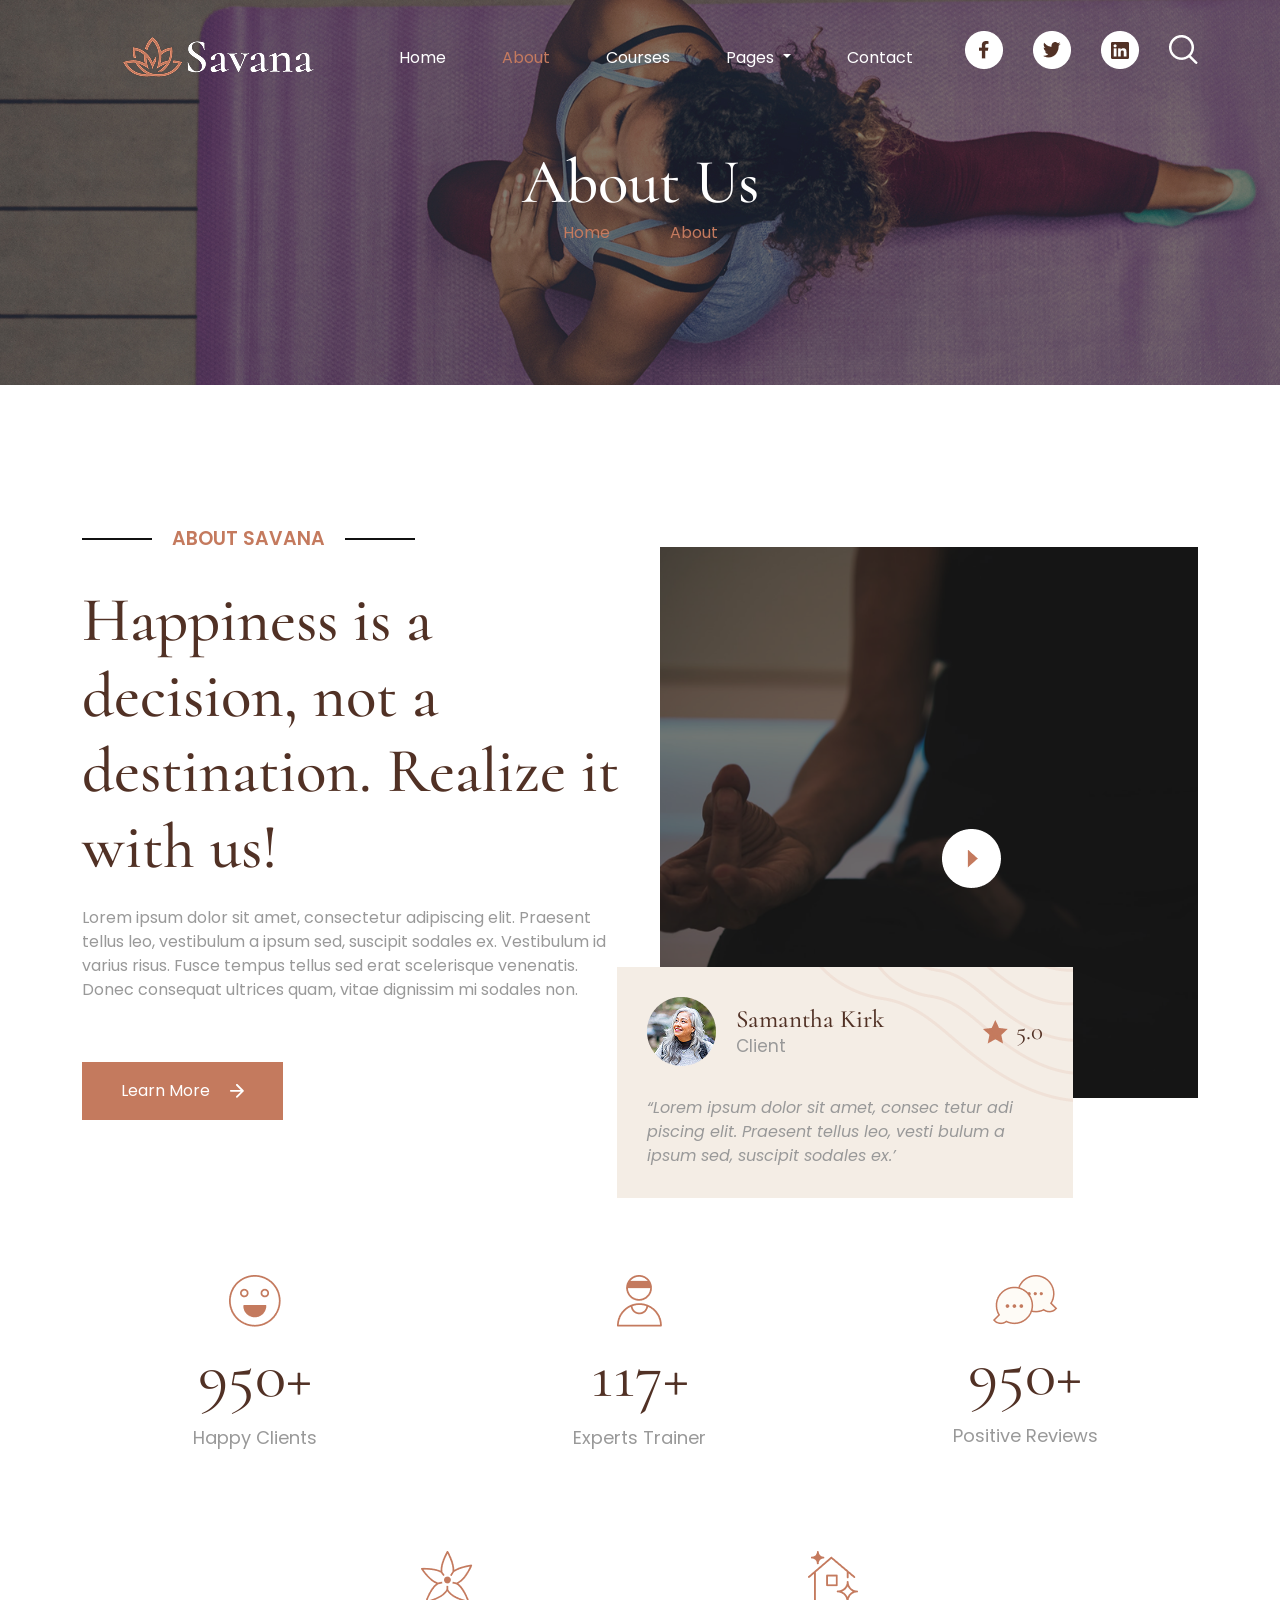
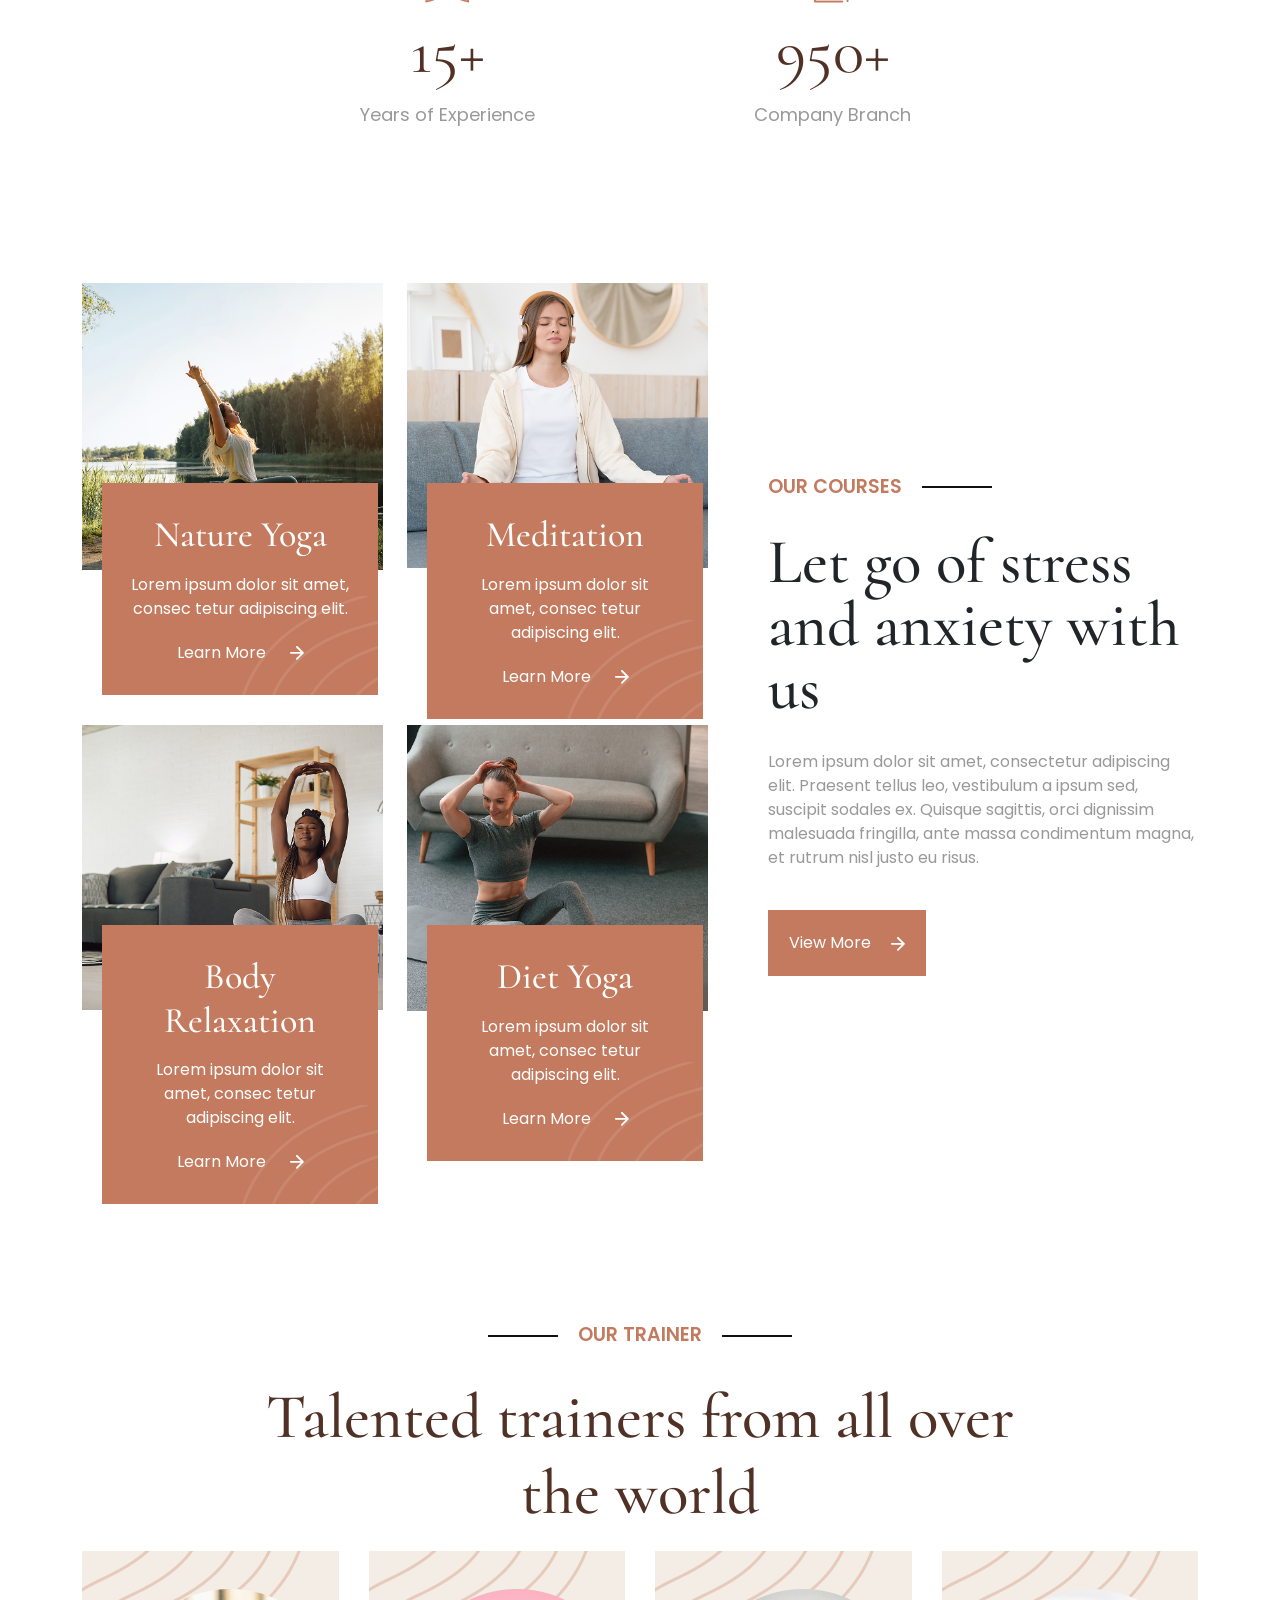
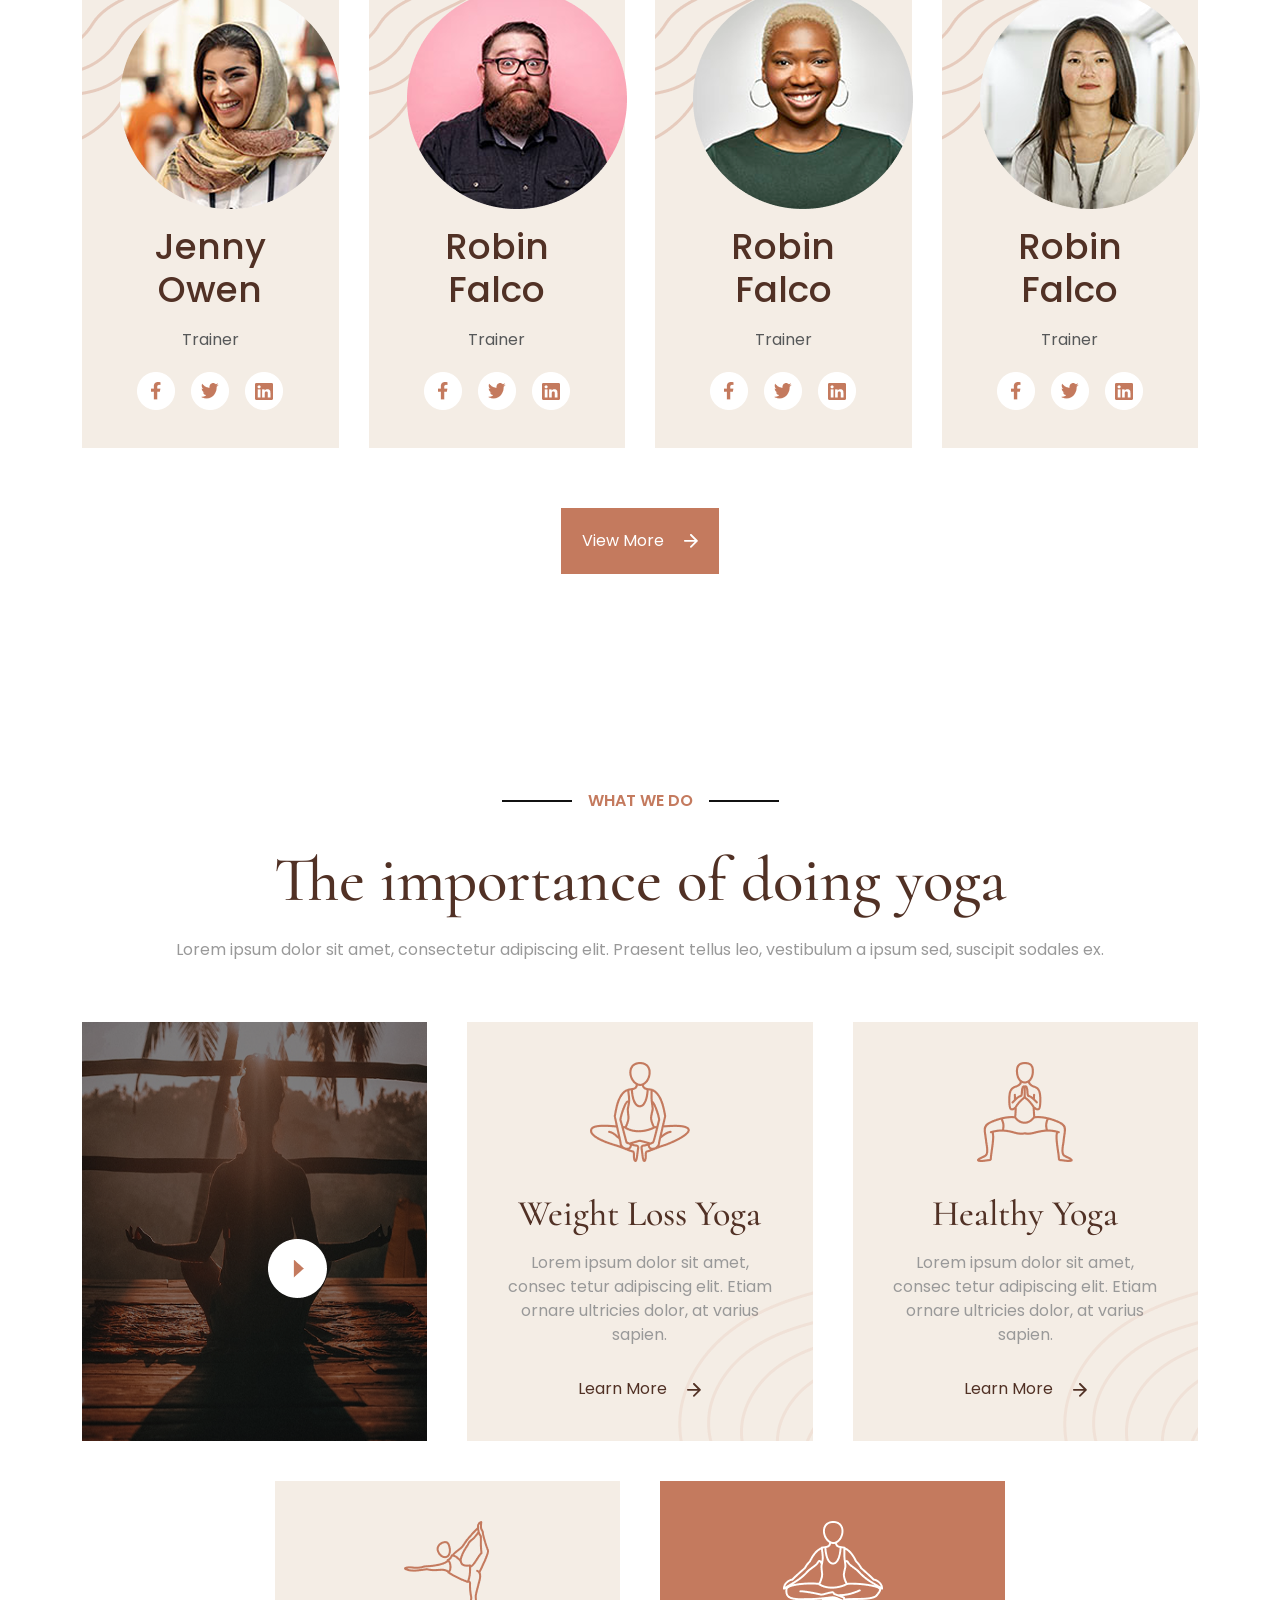
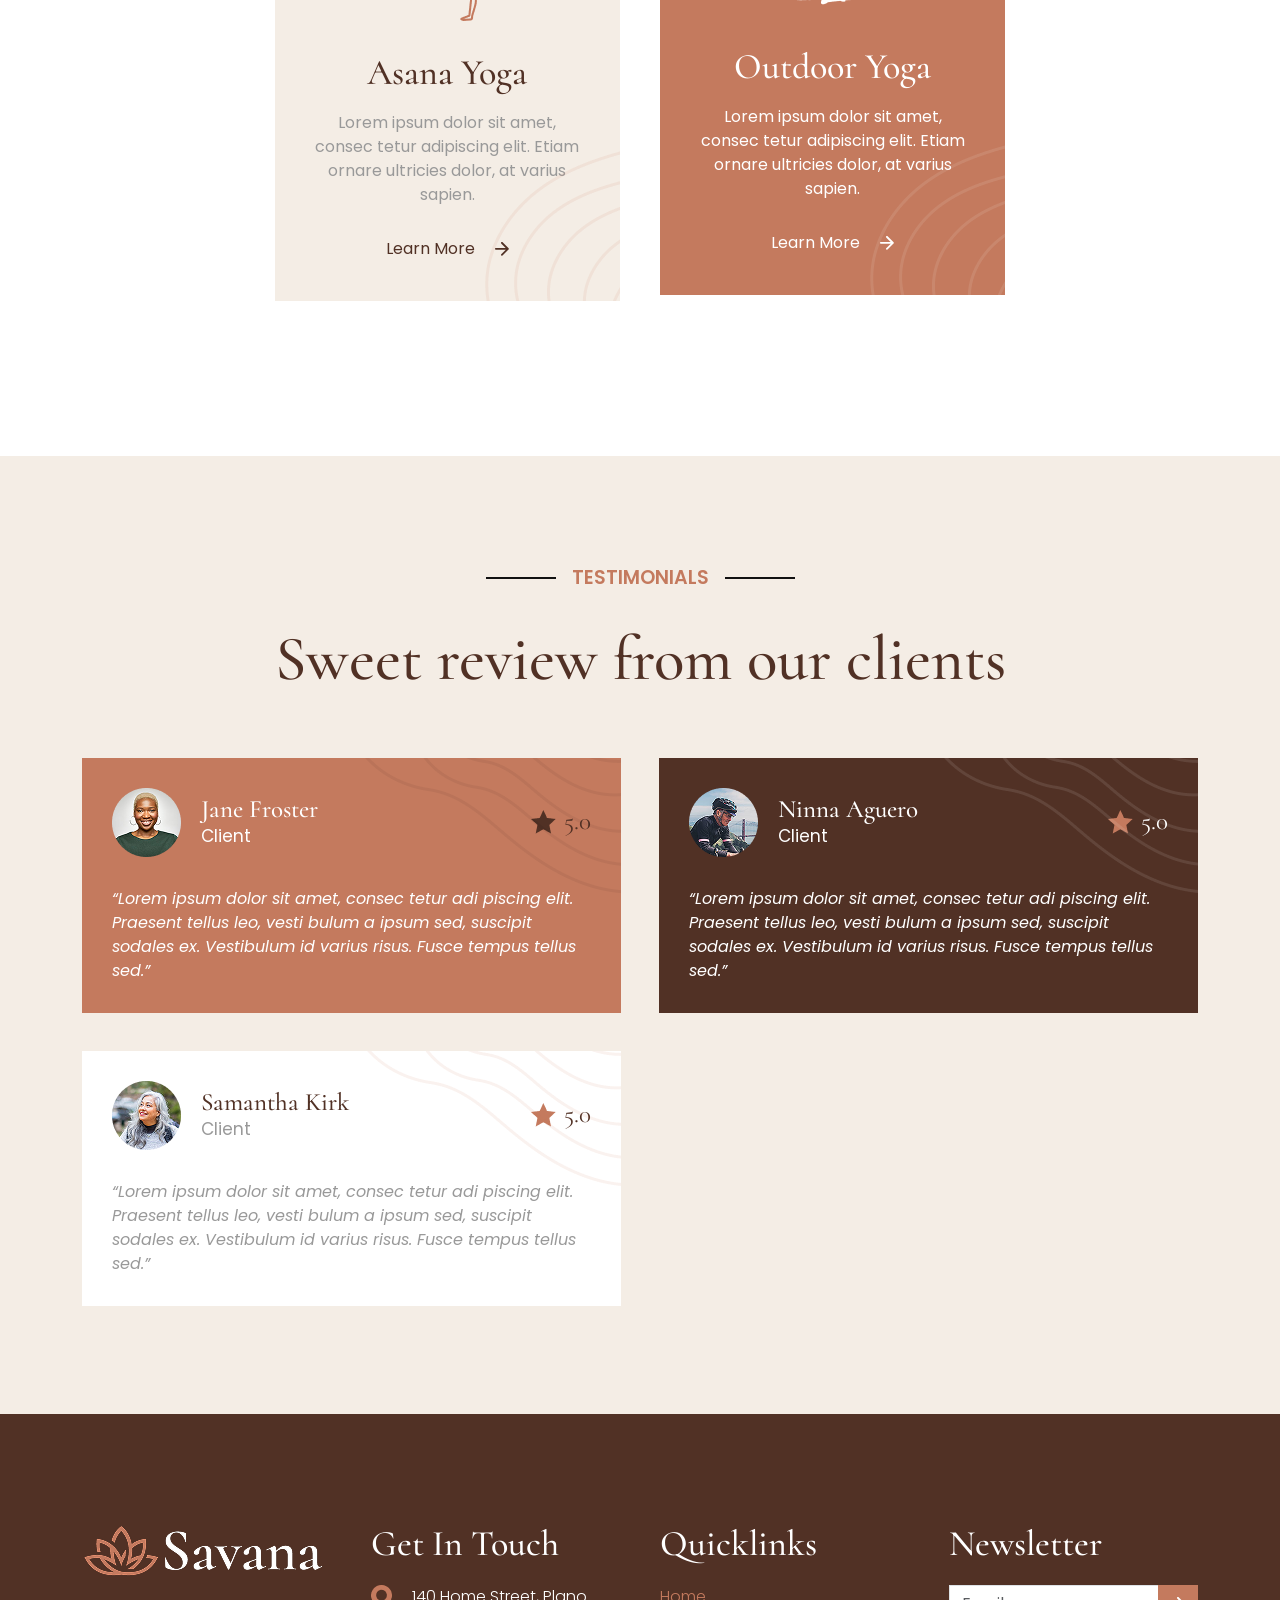
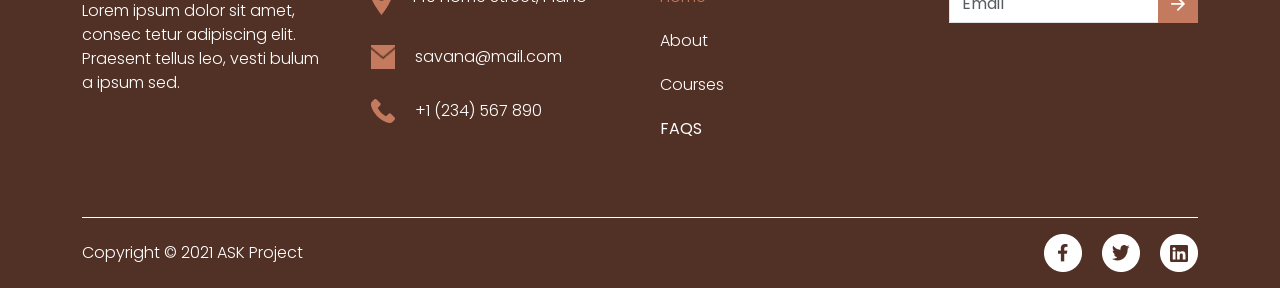
==== about.html @ e9c94655 "Savana Landing Page Update" ====
<!DOCTYPE html>
<html lang="en">

<head>
    <meta charset="UTF-8">
    <meta name="viewport" content="width=device-width, initial-scale=1.0">
    <title>About</title>
    <link rel="stylesheet" href="./assets/css/styles.css">
    <link rel="preconnect" href="https://fonts.googleapis.com">
    <link rel="preconnect" href="https://fonts.gstatic.com" crossorigin>
    <link
        href="https://fonts.googleapis.com/css2?family=Cormorant:ital,wght@0,300..700;1,300..700&family=Poppins:ital,wght@0,100;0,200;0,300;0,400;0,500;0,600;0,700;0,800;0,900;1,100;1,200;1,300;1,400;1,500;1,600;1,700;1,800;1,900&display=swap"
        rel="stylesheet">
</head>

<body class="font-family">

    <header class="mb-8">
        <nav data-bs-theme="dark" class="navbar navbar-expand-xl pt-3 pb-6">
            <div class="container">
                <a class="navbar-brand" href="index.html"><img src="./assets/images/about-logo.png" alt="Site Logo"></a>
                <button class="navbar-toggler" type="button" data-bs-toggle="collapse"
                    data-bs-target="#navbarSupportedContent" aria-controls="navbarSupportedContent"
                    aria-expanded="false" aria-label="Toggle navigation">
                    <span class="navbar-toggler-icon"></span>
                </button>
                <div class="collapse navbar-collapse " id="navbarSupportedContent">
                    <ul class="navbar-nav d-flex gap-5 mx-auto mb-2 mb-lg-0">
                        <li class="nav-item">
                            <a class="nav-link" aria-current="page" href="./index.html">Home</a>
                        </li>
                        <li class="nav-item">
                            <a class="nav-link active" href="./about.html">About</a>
                        </li>
                        <li class="nav-item">
                            <a class="nav-link " href="#">Courses</a>
                        </li>
                        <li class="nav-item dropdown">
                            <a class="nav-link dropdown-toggle" href="#" role="button" data-bs-toggle="dropdown"
                                aria-expanded="false">
                                Pages
                            </a>
                            <ul class="dropdown-menu">
                                <li><a class="dropdown-item" href="#">Action</a></li>
                                <li><a class="dropdown-item" href="#">Another action</a></li>
                                <li>
                                    <hr class="dropdown-divider">
                                </li>
                                <li><a class="dropdown-item" href="#">Something else here</a></li>
                            </ul>
                        </li>
                        <li class="nav-item">
                            <a class="nav-link" href="./contact.html">Contact</a>
                        </li>
                    </ul>
                    <ul class="d-flex align-items-center gap-3">
                        <a href="#"><img src="./assets/images/icons/facebook.png" alt="Facebook Icon"></a>
                        <a href="#"><img src="./assets/images/icons/twitter.png" alt="Twitter Icon"></a>
                        <a href="#"><img src="./assets/images/icons/linkedin.png" alt="linkedin Icon"></a>
                        <a href="#"><img src="./assets/images/icons/about-search.png" alt="Search Icon"></a>
                    </ul>
                </div>
            </div>
        </nav>
        <section class="main">
            <div class="container">
                <h1 class="fs-2 text-light text-center font-family-cormorant">About Us</h1>
                <div class="d-flex align-items-center justify-content-center gap-6 pb-8 text-primary">
                    <a href="./index.html">Home</a>
                    <a href="about.html">About</a>
                </div>
            </div>
        </section>
    </header>
    <main>
        <section class="about-us">
            <div class="container position-relative">
                <div class="row align-items-center g-2 g-lg-5">
                    <div class="col-12 col-lg-6">
                        <div class="d-flex align-items-center gap-2 pb-1 pb-lg-3">
                            <div class="line-short"></div>
                            <p class="text-primary txt-19 fw-semibold">ABOUT SAVANA</p>
                            <div class="line-short"></div>
                        </div>
                            <h2 class="fs-2 font-family-cormorant text-secondary lh-2 pb-2">Happiness is a decision, not
                                a
                                destination.
                                Realize it with us!</h2>
                        <p class=" pb-2 pb-lg-6 text-success">Lorem ipsum dolor sit amet, consectetur adipiscing
                            elit.
                            Praesent tellus leo, vestibulum a ipsum sed, suscipit sodales ex. Vestibulum id varius
                            risus. Fusce
                            tempus tellus sed erat scelerisque venenatis. Donec consequat ultrices quam, vitae dignissim
                            mi
                            sodales non.</p>
                        <a href="#" class="btn bg-primary text-light py-1 px-4">Learn More <img class="ps-1"
                                src="./assets/images/icons/right-arrow.png" alt="Right Arrow"></a>
                    </div>
                    <div class="col-12 col-lg-6 position-relative">
                        <img class="img-fluid h-100" src="./assets/images/about-ph-img.png" alt="Video Image">
                        <!-- Button trigger modal -->
                        <button type="button" class="btn position-absolute top-50 start-50" data-bs-toggle="modal"
                            data-bs-target="#exampleModal">
                            <img class="img-fluid" src="./assets/images/icons/play-button-2.png" alt="Play Button">
                        </button>

                        <!-- Modal -->
                        <div class="modal fade" id="exampleModal" data-bs-backdrop="static" tabindex="-1" aria-labelledby="exampleModalLabel"
                            aria-hidden="true">
                            <div class="modal-dialog">
                                <div class="modal-content">
                                    <div class="modal-body position-relative p-0">
                                        <button type="button" class="btn-close position-absolute z-3 start-100 top-0 translate-middle bg-light rounded-circle" data-bs-dismiss="modal"
                                            aria-label="Close"></button>
                                        <iframe class="ratio ratio-1x1 d-block" width="560" height="315"
                                        src="https://www.youtube.com/embed/dAqQqmaI9vY?si=Z5BAls6j6ojK70Ik"
                                        title="YouTube video player" frameborder="0"
                                        allow="accelerometer; autoplay; clipboard-write; encrypted-media; gyroscope; picture-in-picture; web-share"
                                        referrerpolicy="strict-origin-when-cross-origin" allowfullscreen></iframe>
                                    </div>
                                </div>
                            </div>
                        </div>
                    </div>
                </div>
                <div class="text-card">
                    <div class="position-relative py-3 px-3 bg-danger">
                        <div class="d-flex align-items-center justify-content-between pb-3">
                            <div class="d-flex align-items-center">
                                <img class="img-fluid pe-2" src="./assets/images/testimonial-img-3.png"
                                    alt="testimonial img 1">
                                <div>
                                    <h3 class="fs-4 font-family-cormorant text-secondary">Samantha Kirk</h3>
                                    <p class="text-success txt-17">Client</p>
                                </div>
                            </div>
                            <div class="d-flex align-items-center">
                                <img class="img-fluid pa-9" src="./assets/images/icons/star-2.png" alt="Star Icon">
                                <p class="fs-4 text-secondary font-family-cormorant">5.0</p>
                            </div>
                        </div>
                        <i class="text-success">“Lorem ipsum dolor sit amet, consec tetur adi piscing elit. Praesent
                            tellus leo, vesti bulum a ipsum sed, suscipit sodales ex.’</i>
                        <img class="position-absolute end-0 top-0" src="./assets/images/icons/about-testi-ph-2.png"
                            alt="Placeholder Image">
                    </div>
                </div>
            </div>
        </section>
        <section class="exposure my-5 my-lg-9">
            <div class="container">
                <div class="row justify-content-center text-center g-5">
                    <div class="col-6 col-lg-4 pb-lg-6">
                        <img src="./assets/images/icons/clients.png" alt="Clients Logo" class="img-fluid">
                        <p class="txt-65 font-family-cormorant text-secondary">950+</p>
                        <p class="txt-18 text-success">Happy Clients</p>
                    </div>

                    <div class="col-6 col-lg-4 pb-lg-6">
                        <img src="./assets/images/icons/trainers.png" alt="Trainer Logo" class="img-fluid">
                        <p class="txt-65 font-family-cormorant text-secondary">117+</p>
                        <p class="txt-18 text-success">Experts Trainer</p>
                    </div>

                    <div class="col-6 col-lg-4 pb-lg-6">
                        <img src="./assets/images/icons/feedback.png" alt="Feedback Logo" class="img-fluid">
                        <p class="txt-65 font-family-cormorant text-secondary">950+</p>
                        <p class="txt-18 text-success">Positive Reviews</p>
                    </div>

                    <div class="col-6 col-lg-4">
                        <img src="./assets/images/icons/experience.png" alt="Experience Logo" class="img-fluid">
                        <p class="txt-65 font-family-cormorant text-secondary">15+</p>
                        <p class="txt-18 text-success">Years of Experience</p>
                    </div>

                    <div class="col-6 col-lg-4">
                        <img src="./assets/images/icons/branch.png" alt="Branch Logo" class="img-fluid">
                        <p class="txt-65 font-family-cormorant text-secondary">950+</p>
                        <p class="txt-18 text-success">Company Branch</p>
                    </div>
                </div>
            </div>
        </section>
        <section class="courses container">
            <div class="row g-2 g-lg-6 align-items-center">
                <div class="col-12 col-xl-7">
                    <div class="row">
                        <div class="position-relative col-12 col-md-6 mb-3 mb-lg-9 course">
                            <img src="./assets/images/course-2.jpg" alt="Yoga Image">
                            <div class="box bg-primary text-center text-light py-3">
                                <h3 class="font-family-cormorant pb-1">Nature Yoga</h3>
                                <p class="pb-2">Lorem ipsum dolor sit amet, consec tetur adipiscing elit.</p>
                                <a href="#" class="text-light">Learn More <img class="ms-2"
                                        src="./assets/images/icons/right-arrow.png" alt="Right Arrow Icon"></a>
                                <img class="position-absolute bottom-0 end-0"
                                    src="./assets/images/icons/course-placeholder.png" alt="Course Placeholder Icon">
                            </div>
                        </div>
                        <div class="position-relative col-12 col-md-6 mb-3 mb-lg-9 course">
                            <img src="./assets/images/course-3.jpg" alt="Yoga Image">
                            <div class="box bg-primary text-center text-light p-3 ">
                                <h3 class="font-family-cormorant pb-1">Meditation</h3>
                                <p class="pb-2">Lorem ipsum dolor sit amet, consec tetur adipiscing elit.</p>
                                <a href="#" class="text-light">Learn More <img class="ms-2"
                                        src="./assets/images/icons/right-arrow.png" alt="Right Arrow Icon"></a>
                                <img class="position-absolute bottom-0 end-0"
                                    src="./assets/images/icons/course-placeholder.png" alt="Course Placeholder Icon">
                            </div>
                        </div>
                        <div class="position-relative col-12 col-md-6 mb-3 mb-lg-9 course">
                            <img src="./assets/images/course-4.jpg" alt="Yoga Image">
                            <div class="box bg-primary text-center text-light p-3">
                                <h3 class="font-family-cormorant pb-1">Body Relaxation</h3>
                                <p class="pb-2">Lorem ipsum dolor sit amet, consec tetur adipiscing elit.</p>
                                <a href="#" class="text-light">Learn More <img class="ms-2"
                                        src="./assets/images/icons/right-arrow.png" alt="Right Arrow Icon"></a>
                                <img class="position-absolute bottom-0 end-0"
                                    src="./assets/images/icons/course-placeholder.png" alt="Course Placeholder Icon">
                            </div>
                        </div>
                        <div class="position-relative col-12 col-md-6 mb-3 mb-lg-9 course">
                            <img src="./assets/images/course-5.jpg" alt="Yoga Image">
                            <div class="box bg-primary text-center text-light p-3">
                                <h3 class="font-family-cormorant pb-1">Diet Yoga</h3>
                                <p class="pb-2">Lorem ipsum dolor sit amet, consec tetur adipiscing elit.</p>
                                <a href="#" class="text-light">Learn More <img class="ms-2"
                                        src="./assets/images/icons/right-arrow.png" alt="Right Arrow Icon"></a>
                                <img class="position-absolute bottom-0 end-0"
                                    src="./assets/images/icons/course-placeholder.png" alt="Course Placeholder Icon">
                            </div>
                        </div>
                    </div>
                </div>
                <div class="col-12 col-xl-5">
                    <div class="d-flex align-items-center pb-1 pb-lg-3 gap-2">
                        <p class="text-primary txt-19 fw-semibold">OUR COURSES</p>
                        <div class="line-short"></div>
                    </div>
                    <h2 class="fs-2 font-family-cormorant lh-1 pb-1 pb-lg-3">Let go of stress and anxiety with
                        us</h2>
                    <p class="pb-5 text-success">Lorem ipsum dolor sit amet, consectetur adipiscing elit. Praesent
                        tellus leo, vestibulum a ipsum sed, suscipit sodales ex. Quisque sagittis, orci dignissim
                        malesuada fringilla, ante massa condimentum magna, et rutrum nisl justo eu risus.</p>
                    <a class="btn bg-primary text-light p-2" href="#">View More <img class="ps-1"
                            src="./assets/images/icons/right-arrow.png" alt=""></a>
                </div>
            </div>
        </section>
        <section class="trainers container py-3 py-lg-9">
            <div class="d-flex flex-column align-items-center">
                <div class="d-flex align-items-center justify-content-center gap-2 pb-3">
                    <div class="line-short"></div>
                    <p class="text-primary txt-19 fw-semibold m-0">OUR TRAINER</p>
                    <div class="line-short"></div>
                </div>
                <h2 class="fs-2 text-center font-family-cormorant w-75 text-secondary lh-2 mb-2">
                Talented trainers from all over the world
                </h2>
            </div>
            <div class="row g-3">
                <div class="col-12 col-md-6 col-xl-3">
                    <div class="position-relative trainer-card bg-danger p-4 text-center">
                        <img class="position-absolute z-0 top-0 start-0"
                            src="./assets/images/icons/trainer-placeholder.png" alt="Trainer's Icons">
                        <div class="position-relative">
                            <img src="./assets/images/about-trainer-1.png" alt="Trainer Image" class="trainer-img mb-1">
                            <h3 class="text-secondary mb-1">Jenny Owen</h3>
                            <p class="text-muted mb-2">Trainer</p>
                            <img src="./assets/images/icons/social-icons.png" alt="Social Icons" class="social-set">
                        </div>
                    </div>
                </div>
                <div class="col-12 col-md-6 col-xl-3">
                    <div class="position-relative trainer-card bg-danger p-4 text-center">
                        <img class="position-absolute z-0 top-0 start-0"
                            src="./assets/images/icons/trainer-placeholder.png" alt="Trainer's Icons">
                        <div class="position-relative">
                            <img src="./assets/images/about-trainer-2.png" alt="Trainer Image" class="trainer-img mb-1">
                            <h3 class="text-secondary mb-1">Robin Falco</h3>
                            <p class="text-muted mb-2">Trainer</p>
                            <img src="./assets/images/icons/social-icons.png" alt="Social Icons" class="social-set">
                        </div>
                    </div>
                </div>
                <div class="col-12 col-md-6 col-xl-3">
                    <div class="position-relative trainer-card bg-danger p-4 text-center">
                        <img class="position-absolute z-0 top-0 start-0"
                            src="./assets/images/icons/trainer-placeholder.png" alt="Trainer's Icons">
                        <div class="position-relative">
                            <img src="./assets/images/about-trainer-3.png" alt="Trainer Image" class="trainer-img mb-1">
                            <h3 class="text-secondary mb-1">Robin Falco</h3>
                            <p class="text-muted mb-2">Trainer</p>
                            <img src="./assets/images/icons/social-icons.png" alt="Social Icons" class="social-set">
                        </div>
                    </div>
                </div>
                <div class="col-12 col-md-6 col-xl-3">
                    <div class="position-relative trainer-card bg-danger p-4 text-center">
                        <img class="position-absolute z-0 top-0 start-0"
                            src="./assets/images/icons/trainer-placeholder.png" alt="Trainer's Icons">
                        <div class="position-relative">
                            <img src="./assets/images/about-trainer-4.png" alt="Trainer Image" class="trainer-img mb-1">
                            <h3 class="text-secondary mb-1">Robin Falco</h3>
                            <p class="text-muted mb-2">Trainer</p>
                            <img src="./assets/images/icons/social-icons.png" alt="Social Icons" class="social-set">
                        </div>
                    </div>
                </div>
            </div>
            <div class="d-flex justify-content-center">
                <a class="btn bg-primary text-light mt-6 p-2" href="#">View More <img class="ps-1"
                        src="./assets/images/icons/right-arrow.png" alt=""></a>
            </div>
        </section>
        <section class="what-we-do container my-5 mt-lg-6 mb-lg-9">
            <div class="d-flex align-items-center justify-content-center pb-3 gap-1">
                <div class="line-short"></div>
                <p class="text-primary fw-semibold">WHAT WE DO</p>
                <div class="line-short"></div>
            </div>
            <h2 class="font-family-cormorant text-secondary pb-2 fs-2 text-center">The importance of doing yoga</h2>
            <p class="text-success pb-6 text-center">Lorem ipsum dolor sit amet, consectetur adipiscing elit. Praesent
                tellus leo, vestibulum a ipsum sed, suscipit sodales ex. </p>
            <div class="row g-3 g-lg-5 justify-content-center">
                <div class="position-relative col-12 col-md-6 col-xl-4">
                    <img class="img-fluid h-100" src="./assets/images/vdo-image.png" alt="Video Image">
                    <!-- Button trigger modal -->
                    <button type="button" class="btn position-absolute top-50 start-50" data-bs-toggle="modal"
                        data-bs-target="#exampleModal">
                        <img class="img-fluid" src="./assets/images/icons/play-button-2.png" alt="Play Button">
                    </button>

                    <!-- Modal -->
                    <div class="modal fade" id="exampleModal" data-bs-backdrop="static" tabindex="-1" aria-labelledby="exampleModalLabel"
                        aria-hidden="true">
                        <div class="modal-dialog modal-fullscreen">
                            <div class="modal-content">
                                <div class="modal-body position-relative p-0">
                                    <button type="button" class="btn-close position-absolute start-100 top-0 translate-middle bg-light rounded-circle" data-bs-dismiss="modal"
                                        aria-label="Close"></button>
                                    <iframe class="d-block" width="560" height="315"
                                        src="https://www.youtube.com/embed/LCyP3F7gRC4?si=s0xUCpOGlSTHyMmU"
                                        title="YouTube video player" frameborder="0"
                                        allow="accelerometer; autoplay; clipboard-write; encrypted-media; gyroscope; picture-in-picture; web-share"
                                        referrerpolicy="strict-origin-when-cross-origin" allowfullscreen></iframe>
                                </div>
                            </div>
                        </div>
                    </div>
                </div>
                <div class="col-12 col-md-6 col-xl-4">
                    <div class="d-flex position-relative flex-column align-items-center bg-danger p-5">
                        <img class="pb-3" src="./assets/images/vector-1.png" alt="Vector Image">
                        <h3 class="pb-1 font-family-cormorant text-secondary">Weight Loss Yoga</h3>
                        <p class="pb-3 text-center text-success">Lorem ipsum dolor sit amet, consec tetur adipiscing
                            elit. Etiam ornare ultricies dolor, at varius sapien.</p>
                        <a class="text-secondary" href="#">Learn More <img class="ps-1"
                                src="./assets/images/icons/blog-arrow.png" alt="Blog Arrow"></a>
                        <img class="position-absolute end-0 bottom-0" src="./assets/images/icons/about-shade.png"
                            alt="About Shade">
                    </div>
                </div>
                <div class="col-12 col-md-6 col-xl-4">
                    <div class="d-flex position-relative flex-column align-items-center bg-danger p-5">
                        <img class="pb-3 img-fluid" src="./assets/images/vector-2.png" alt="Vector Image">
                        <h3 class="pb-1 font-family-cormorant text-secondary">Healthy Yoga</h3>
                        <p class="pb-3 text-center text-success">Lorem ipsum dolor sit amet, consec tetur adipiscing
                            elit. Etiam ornare ultricies dolor, at varius sapien.</p>
                        <a class="text-secondary" href="#">Learn More <img class="ps-1"
                                src="./assets/images/icons/blog-arrow.png" alt="Blog Arrow"></a>
                        <img class="position-absolute end-0 bottom-0" src="./assets/images/icons/about-shade.png"
                            alt="About Shade">
                    </div>
                </div>
                <div class="col-12 col-md-6 col-xl-4">
                    <div class="d-flex position-relative flex-column align-items-center bg-danger p-5">
                        <img class="pb-3 img-fluid" src="./assets/images/vector-4.png" alt="Vector Image">
                        <h3 class="pb-1 font-family-cormorant text-secondary">Asana Yoga</h3>
                        <p class="pb-3 text-center text-success">Lorem ipsum dolor sit amet, consec tetur adipiscing
                            elit. Etiam ornare ultricies dolor, at varius sapien.</p>
                        <a class="text-secondary" href="#">Learn More <img class="ps-1"
                                src="./assets/images/icons/blog-arrow.png" alt="Blog Arrow"></a>
                        <img class="position-absolute end-0 bottom-0" src="./assets/images/icons/about-shade.png"
                            alt="About Shade">
                    </div>
                </div>
                <div class="col-12 col-md-6 col-xl-4">
                    <div class="d-flex position-relative flex-column align-items-center bg-primary p-5">
                        <img class="pb-5 img-fluid" src="./assets/images/vector-3.png" alt="Vector Image">
                        <h3 class="pb-1 font-family-cormorant text-light">Outdoor Yoga</h3>
                        <p class="pb-3 text-center text-light">Lorem ipsum dolor sit amet, consec tetur adipiscing
                            elit. Etiam ornare ultricies dolor, at varius sapien.</p>
                        <a class="text-light" href="#">Learn More <img class="ps-1"
                                src="./assets/images/icons/right-arrow.png" alt="Blog Arrow"></a>
                        <img class="position-absolute end-0 bottom-0"
                            src="./assets/images/icons/about-primary-shade.png" alt="About Shade">
                    </div>
                </div>
            </div>
        </section>
        <section class="testimonial bg-danger">
            <div class="container py-3 py-md-6 py-xl-7">
                <div class="d-flex gap-1 justify-content-center align-items-center pb-1 pb-lg-3">
                    <div class="line-short"></div>
                    <p class="text-primary txt-19 fw-semibold">TESTIMONIALS</p>
                    <div class="line-short"></div>
                </div>
                <h2 class="fs-2 font-family-cormorant text-secondary text-center mb-3 mb-lg-6">Sweet review from our
                    clients</h2>
                <div class="row g-1 g-md-2 g-lg-4">
                    <div class="col-12 col-lg-6 col-xxl-4">
                        <div class="bg-primary position-relative py-3 px-3">
                            <div class="d-flex align-items-center justify-content-between pb-3">
                                <div class="d-flex align-items-center">
                                    <img class="img-fluid pe-2" src="./assets/images/testimonial-img-1.png"
                                        alt="testimonial img 1">
                                    <div>
                                        <h3 class="fs-4 font-family-cormorant text-light">Jane Froster</h3>
                                        <p class="text-light txt-17">Client</p>
                                    </div>
                                </div>
                                <div class="d-flex align-items-center">
                                    <img class="img-fluid pa-9" src="./assets/images/icons/star.png" alt="Star Icon">
                                    <p class="fs-4 text-secondary font-family-cormorant">5.0</p>
                                </div>
                            </div>
                            <i class="text-light">“Lorem ipsum dolor sit amet, consec tetur adi piscing elit. Praesent
                                tellus leo, vesti bulum a ipsum sed, suscipit sodales ex. Vestibulum id varius risus.
                                Fusce tempus tellus sed.”</i>
                            <img class="position-absolute end-0 top-0"
                                src="./assets/images/icons/testimonial-placeholder.png" alt="Placeholder Image">
                        </div>
                    </div>
                    <div class="col-12 col-lg-6 col-xxl-4">
                        <div class="position-relative py-3 px-3 bg-secondary">
                            <div class="d-flex align-items-center justify-content-between pb-3">
                                <div class="d-flex align-items-center">
                                    <img class="img-fluid pe-2" src="./assets/images/testimonial-img-2.png"
                                        alt="testimonial img 1">
                                    <div>
                                        <h3 class="fs-4 font-family-cormorant text-light">Ninna Aguero</h3>
                                        <p class="text-light txt-17">Client</p>
                                    </div>
                                </div>
                                <div class="d-flex align-items-center">
                                    <img class="img-fluid pa-9" src="./assets/images/icons/star-2.png" alt="Star Icon">
                                    <p class="fs-4 text-light font-family-cormorant">5.0</p>
                                </div>
                            </div>
                            <i class="text-light">“Lorem ipsum dolor sit amet, consec tetur adi piscing elit. Praesent
                                tellus leo, vesti bulum a ipsum sed, suscipit sodales ex. Vestibulum id varius risus.
                                Fusce
                                tempus tellus sed.”</i>
                            <img class="position-absolute end-0 top-0" src="./assets/images/icons/about-testi-ph.png"
                                alt="Placeholder Image">
                        </div>
                    </div>
                    <div class="col-12 col-lg-6 col-xxl-4">
                        <div class="position-relative py-3 px-3 bg-light">
                            <div class="d-flex align-items-center justify-content-between pb-3">
                                <div class="d-flex align-items-center">
                                    <img class="img-fluid pe-2" src="./assets/images/testimonial-img-3.png"
                                        alt="testimonial img 1">
                                    <div>
                                        <h3 class="fs-4 font-family-cormorant text-secondary">Samantha Kirk</h3>
                                        <p class="text-success txt-17">Client</p>
                                    </div>
                                </div>
                                <div class="d-flex align-items-center">
                                    <img class="img-fluid pa-9" src="./assets/images/icons/star-2.png" alt="Star Icon">
                                    <p class="fs-4 text-secondary font-family-cormorant">5.0</p>
                                </div>
                            </div>
                            <i class="text-success">“Lorem ipsum dolor sit amet, consec tetur adi piscing elit. Praesent
                                tellus leo, vesti bulum a ipsum sed, suscipit sodales ex. Vestibulum id varius risus.
                                Fusce
                                tempus tellus sed.”</i>
                            <img class="position-absolute end-0 top-0" src="./assets/images/icons/about-testi-ph-2.png"
                                alt="Placeholder Image">
                        </div>
                    </div>
                </div>
            </div>
        </section>
    </main>
    <footer class="bg-secondary">
        <div class="container pt-5 pt-lg-7">
            <div class="row g-5 pb-6">
                <div class="col-12 col-xl-3 text-light">
                    <a href="index.html"><img src="./assets/images/footer-logo.png" alt="Website Logo"></a>
                    <p class="pt-2 fw-light">Lorem ipsum dolor sit amet, consec tetur adipiscing elit. Praesent tellus
                        leo, vesti bulum a ipsum sed.</p>
                </div>
                <div class="col-12 col-md-6 col-xl-3">
                    <h2 class="fs-3 text-light pb-2 font-family-cormorant">Get In Touch</h2>
                    <ul class="list-unstyled d-flex flex-column gap-3  text-light">
                        <li><a href="#" class="d-flex gap-2 text-light fw-light"><img
                                    src="./assets/images/icons/location.png" alt="Location Icon">140 Home Street,
                                Plano</a></li>
                        <li><a href="#" class="d-flex gap-2 text-light fw-light"><img
                                    src="./assets/images/icons/email.png" alt="Email Icon">savana@mail.com</a></li>
                        <li><a href="tel: +1 (234) 567 890" class="d-flex gap-2 text-light fw-light"><img
                                    src="./assets/images/icons/phone.png" alt="Location Icon">+1 (234) 567 890</a></li>
                    </ul>
                </div>
                <div class="col-12 col-md-6 col-xl-3">
                    <h2 class="fs-3 text-light pb-2 font-family-cormorant">Quicklinks</h2>
                    <ul class="list-unstyled d-flex flex-column gap-2">
                        <li><a href="#" class="text-primary fw-light">Home</a></li>
                        <li><a href="#" class="text-light fw-light">About</a></li>
                        <li><a href="#" class="text-light fw-light fw-light">Courses</a></li>
                        <li><a href="#" class="text-light">FAQS</a></li>
                    </ul>
                </div>
                <div class="footer-form col-12 col-xl-3">
                    <h2 class="fs-3 text-light pb-2 font-family-cormorant">Newsletter</h2>
                    <div class="input-group mb-3">
                        <input type="text" class="form-control" placeholder="Email" aria-label="Email"
                            aria-describedby="button-addon2">
                        <button class="btn bg-primary" type="button" id="button-addon2"><img
                                src="./assets/images/icons/right-arrow.png" alt="Right Arrow icon"></button>
                    </div>
                </div>
            </div>
            <div class="line"></div>
            <div class="py-1 d-flex align-items-center justify-content-between">
                <p class="m-0 text-light fw-light">Copyright © 2021 ASK Project</p>
                <div class="d-flex gap-2">
                    <a href="#"><img src="./assets/images/icons/footer-fb.png" alt="Facebook Icon"></a>
                    <a href="#"><img src="./assets/images/icons/footer-twitter.png" alt="Twitter Icon"></a>
                    <a href="#"><img src="./assets/images/icons/footer-linkedin.png" alt="Linkedin Icon"></a>
                </div>
            </div>
        </div>
    </footer>

    <script src="https://cdn.jsdelivr.net/npm/bootstrap@5.3.8/dist/js/bootstrap.bundle.min.js"
        integrity="sha384-FKyoEForCGlyvwx9Hj09JcYn3nv7wiPVlz7YYwJrWVcXK/BmnVDxM+D2scQbITxI"
        crossorigin="anonymous"></script>
</body>

</html>
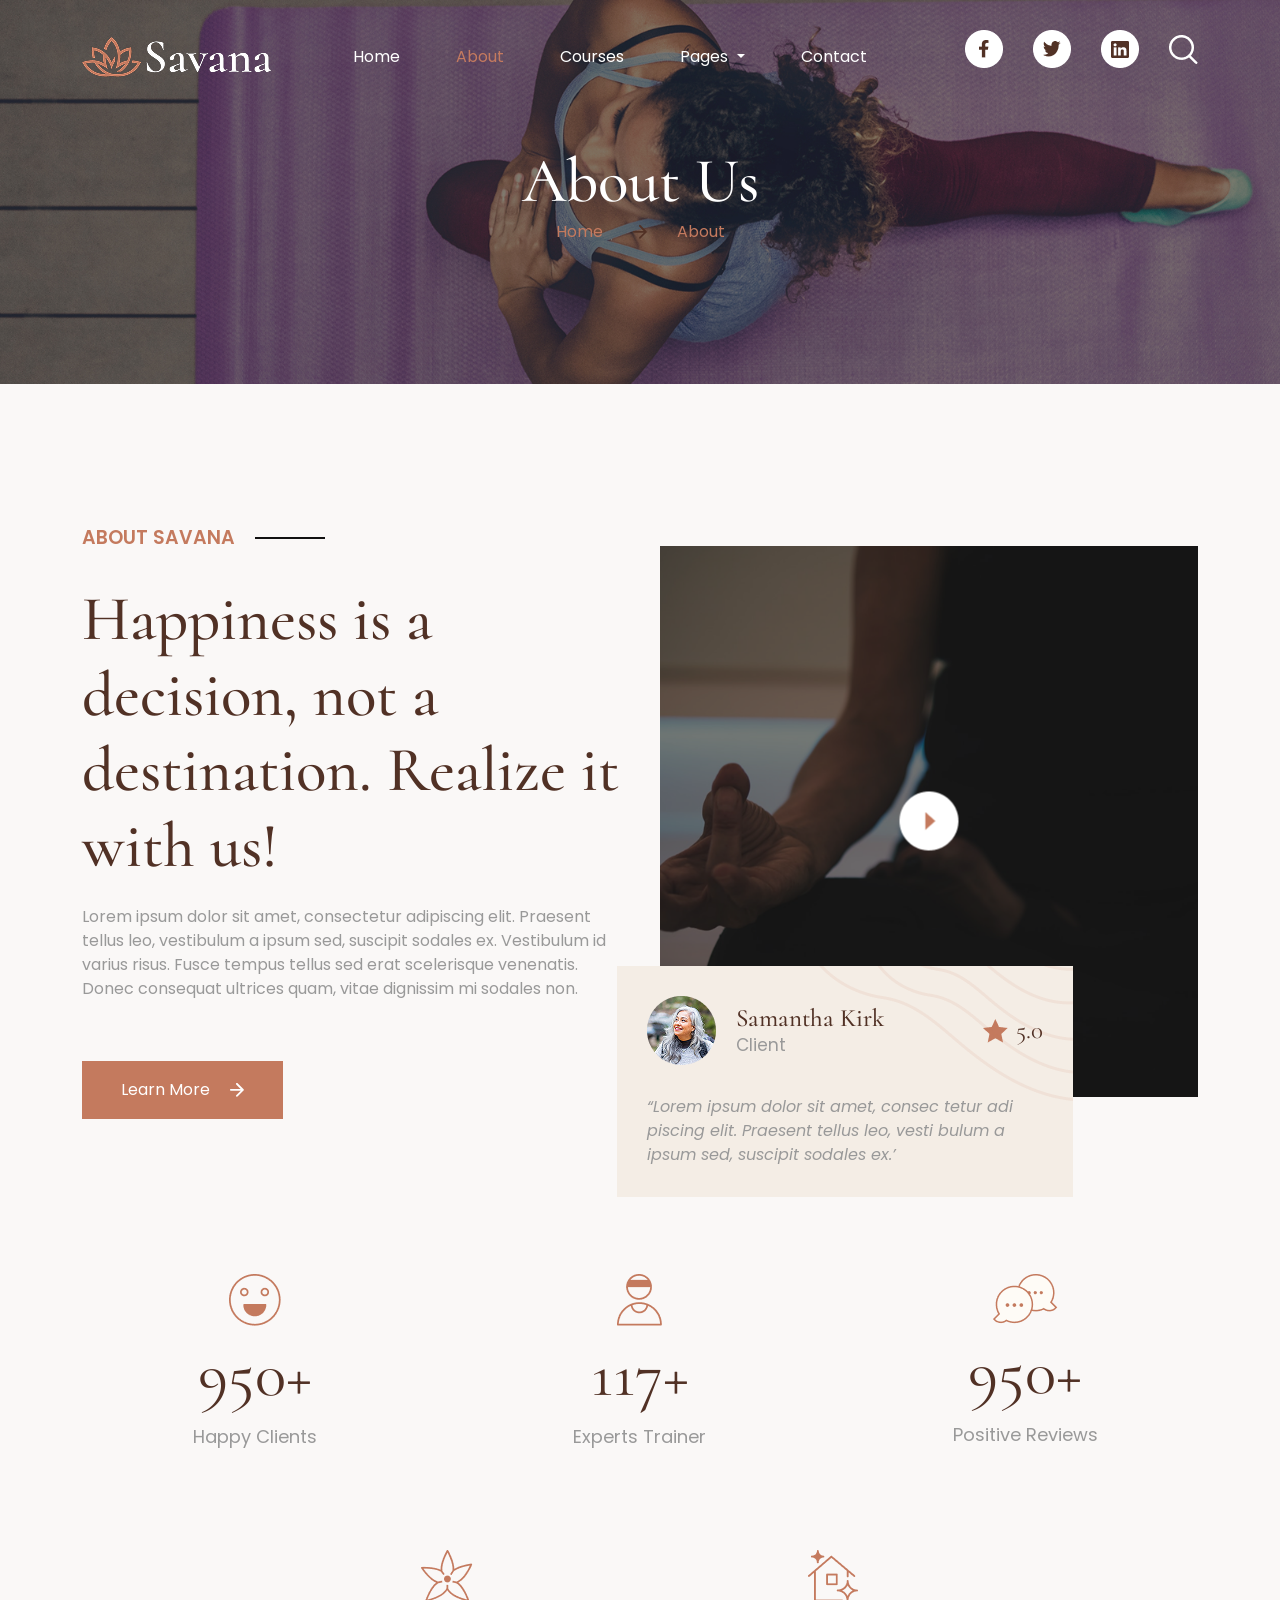
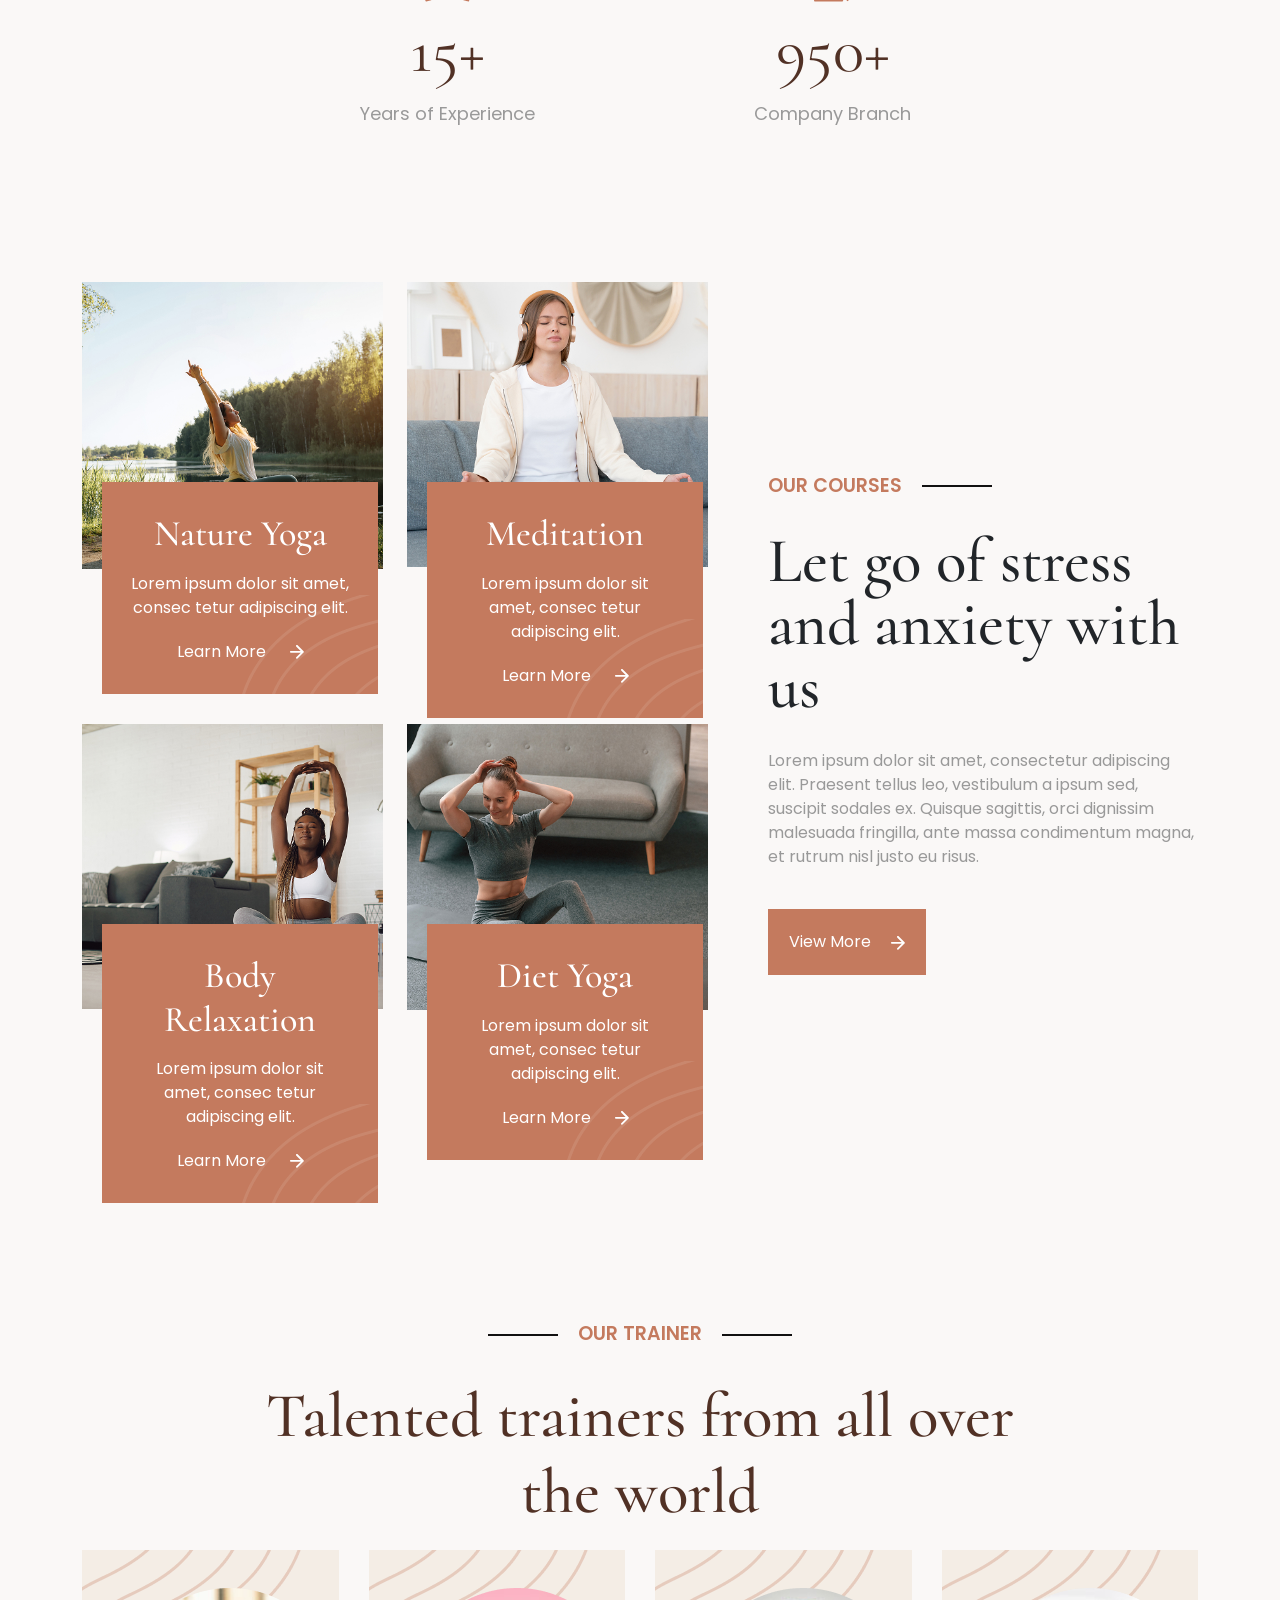
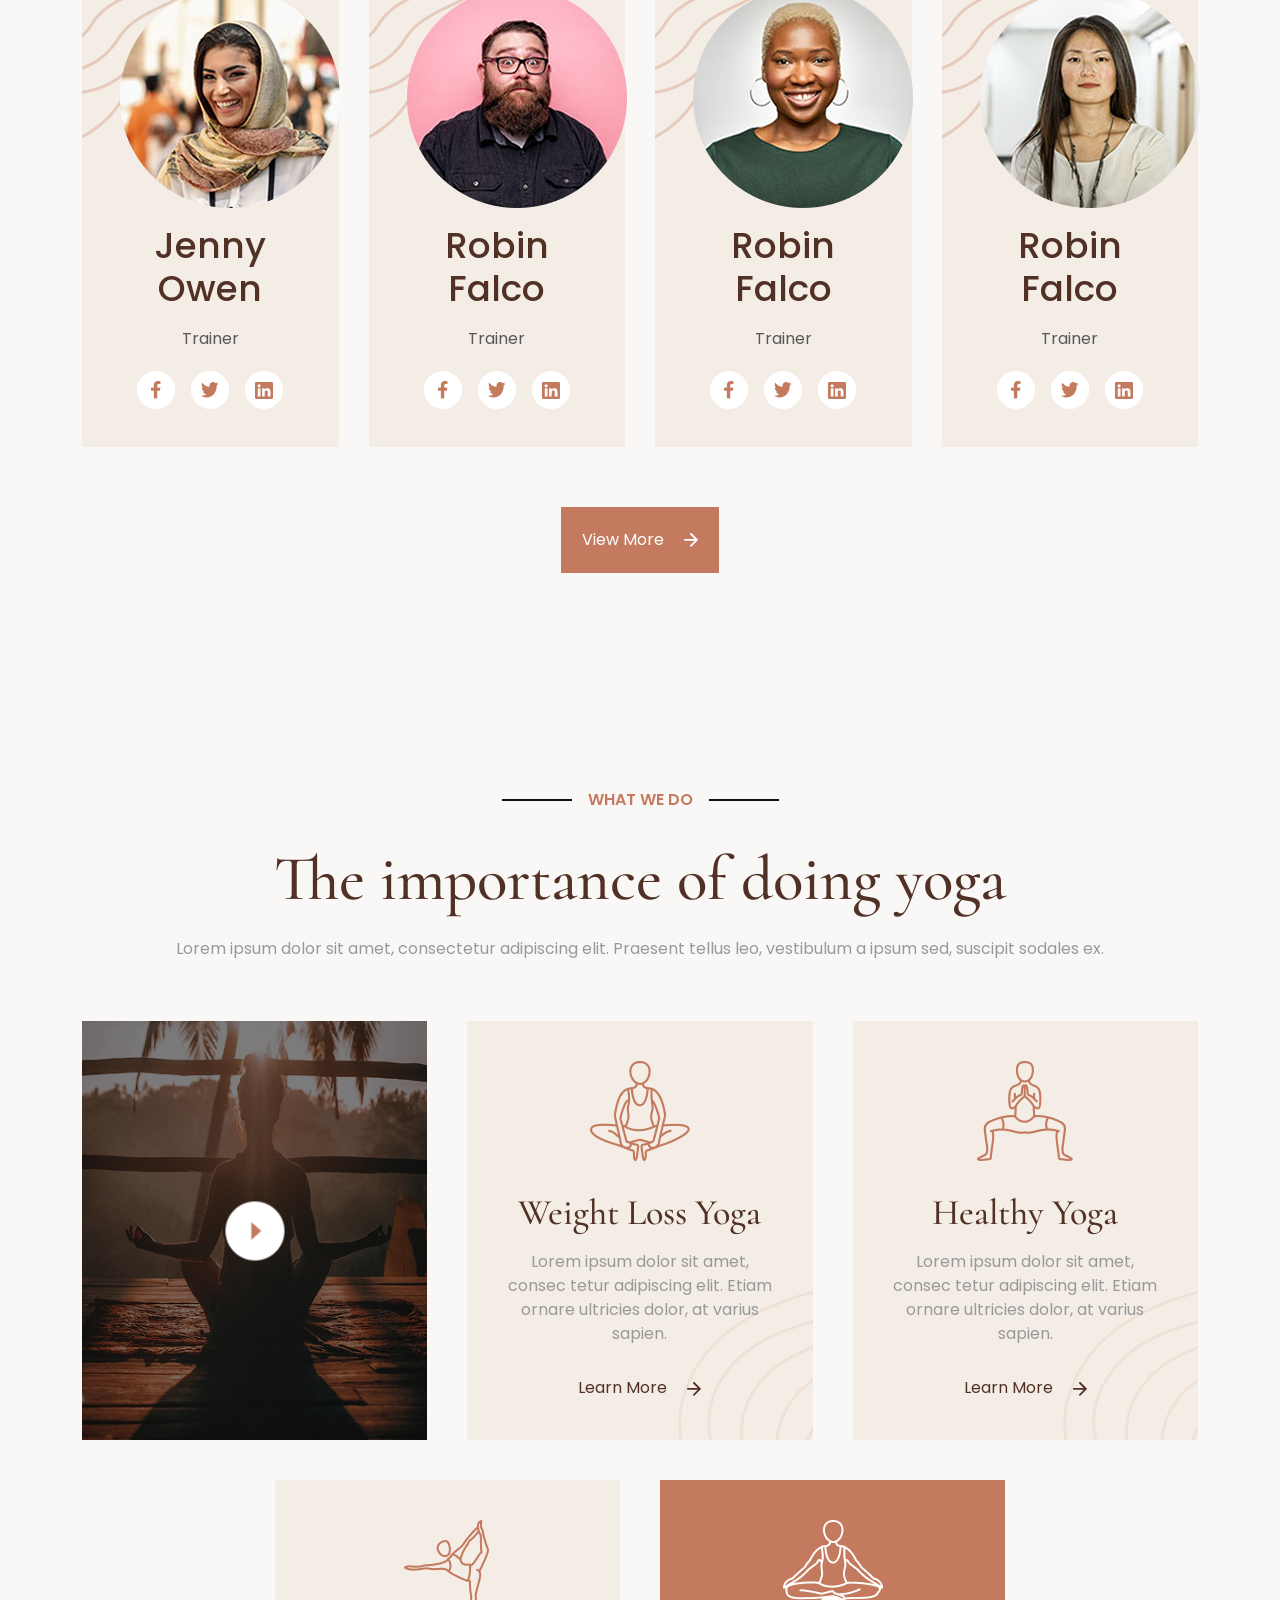
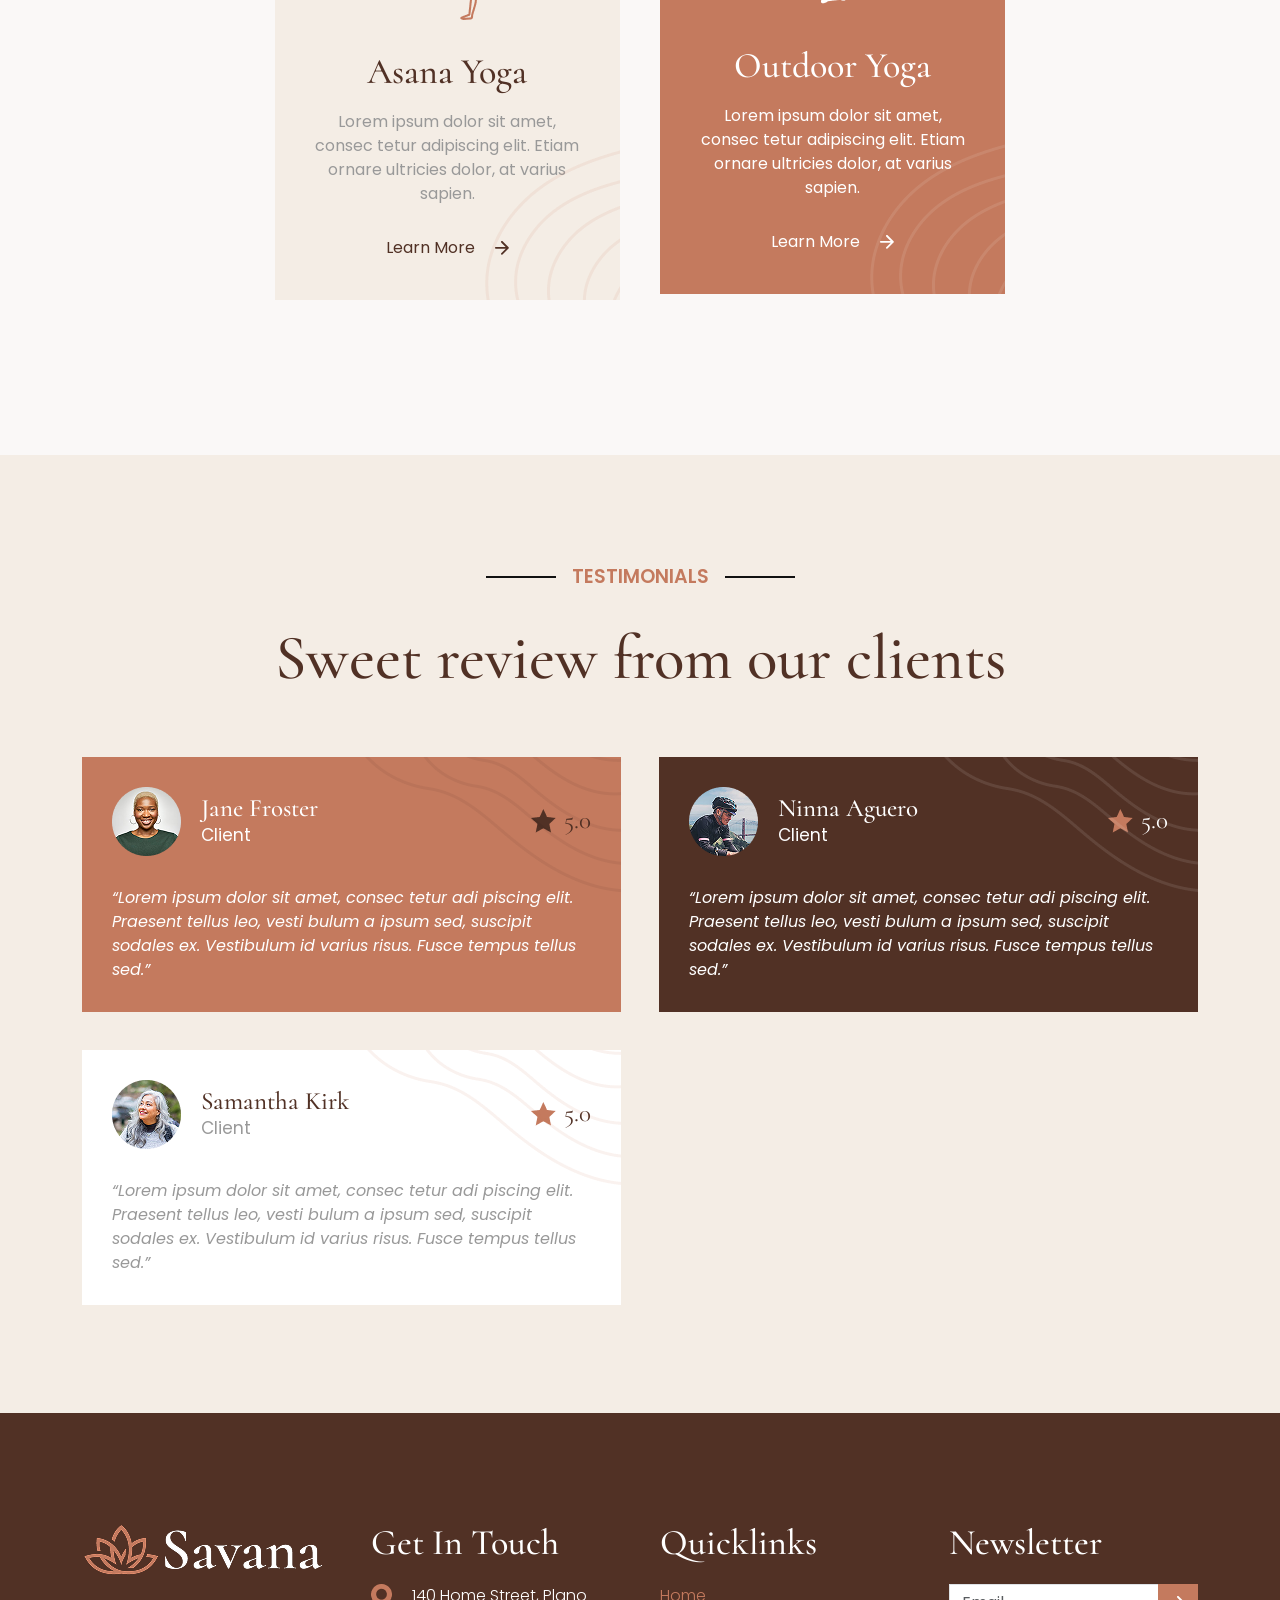
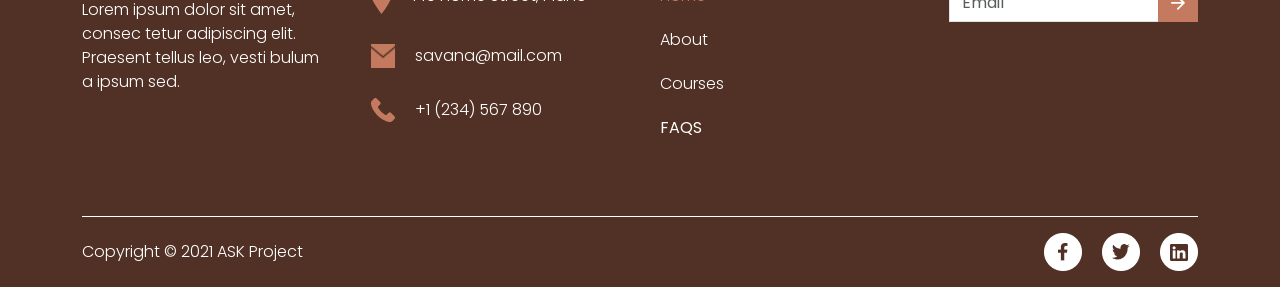
==== commit 1d4e5362: "Savana Final Update" ====
--- a/about.html
+++ b/about.html
@@ -4,7 +4,7 @@
 <head>
     <meta charset="UTF-8">
     <meta name="viewport" content="width=device-width, initial-scale=1.0">
-    <title>About</title>
+    <title>ABOUT</title>
     <link rel="stylesheet" href="./assets/css/styles.css">
     <link rel="preconnect" href="https://fonts.googleapis.com">
     <link rel="preconnect" href="https://fonts.gstatic.com" crossorigin>
@@ -13,9 +13,9 @@
         rel="stylesheet">
 </head>
 
-<body class="font-family">
-
-    <header class="mb-8">
+<body class="font-family bg-warning">
+
+    <header class="mb-3 mb-lg-8">
         <nav data-bs-theme="dark" class="navbar navbar-expand-xl pt-3 pb-6">
             <div class="container">
                 <a class="navbar-brand" href="index.html"><img src="./assets/images/about-logo.png" alt="Site Logo"></a>
@@ -65,8 +65,9 @@
         <section class="main">
             <div class="container">
                 <h1 class="fs-2 text-light text-center font-family-cormorant">About Us</h1>
-                <div class="d-flex align-items-center justify-content-center gap-6 pb-8 text-primary">
+                <div class="d-flex align-items-center justify-content-center gap-3 pb-8 text-primary">
                     <a href="./index.html">Home</a>
+                    <img src="./assets/images/icons/blog-arrow.png" alt="Right Arrow">
                     <a href="about.html">About</a>
                 </div>
             </div>
@@ -78,7 +79,6 @@
                 <div class="row align-items-center g-2 g-lg-5">
                     <div class="col-12 col-lg-6">
                         <div class="d-flex align-items-center gap-2 pb-1 pb-lg-3">
-                            <div class="line-short"></div>
                             <p class="text-primary txt-19 fw-semibold">ABOUT SAVANA</p>
                             <div class="line-short"></div>
                         </div>
@@ -99,7 +99,7 @@
                     <div class="col-12 col-lg-6 position-relative">
                         <img class="img-fluid h-100" src="./assets/images/about-ph-img.png" alt="Video Image">
                         <!-- Button trigger modal -->
-                        <button type="button" class="btn position-absolute top-50 start-50" data-bs-toggle="modal"
+                        <button type="button" class="btn position-absolute top-50 start-50 translate-middle" data-bs-toggle="modal"
                             data-bs-target="#exampleModal">
                             <img class="img-fluid" src="./assets/images/icons/play-button-2.png" alt="Play Button">
                         </button>
@@ -326,7 +326,7 @@
                 <div class="position-relative col-12 col-md-6 col-xl-4">
                     <img class="img-fluid h-100" src="./assets/images/vdo-image.png" alt="Video Image">
                     <!-- Button trigger modal -->
-                    <button type="button" class="btn position-absolute top-50 start-50" data-bs-toggle="modal"
+                    <button type="button" class="btn position-absolute top-50 start-50 translate-middle" data-bs-toggle="modal"
                         data-bs-target="#exampleModal">
                         <img class="img-fluid" src="./assets/images/icons/play-button-2.png" alt="Play Button">
                     </button>
